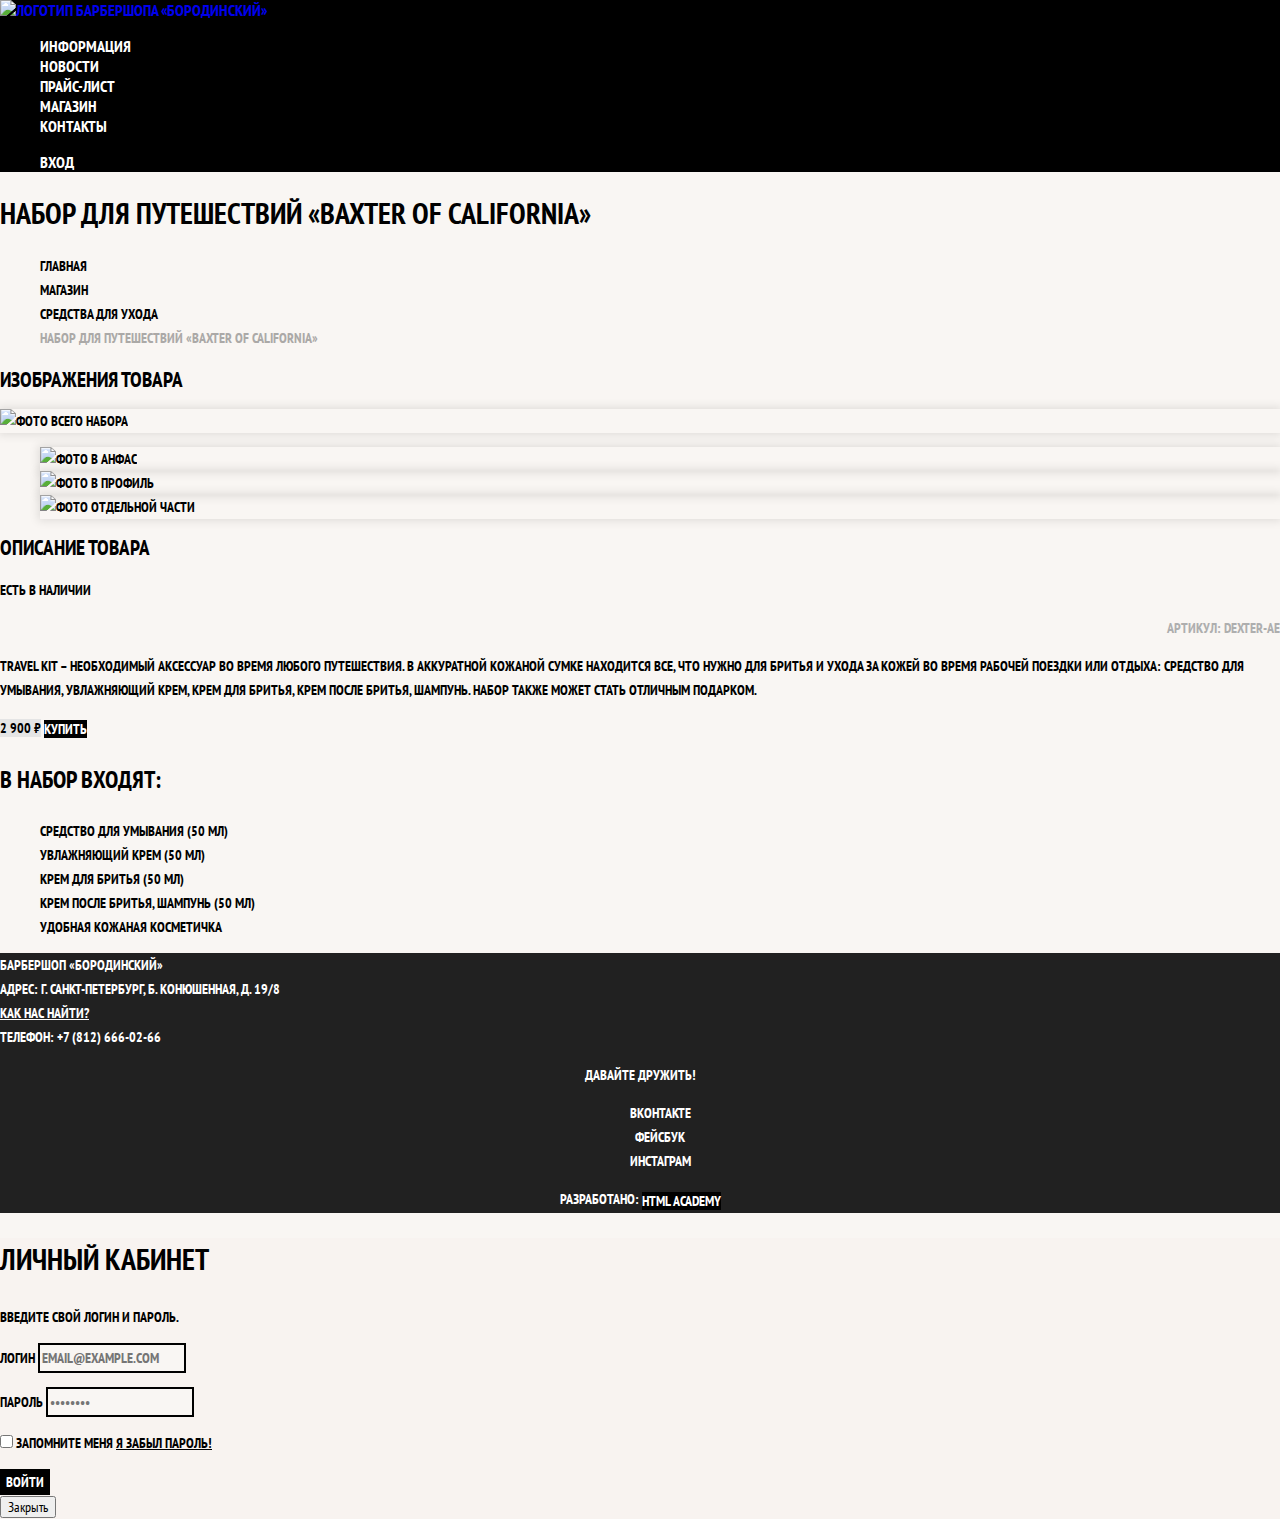
==== catalog-item.html @ eda4fea0 "Начало стилизации" ====
<!DOCTYPE html>
<html lang="ru">
<head>
  <meta charset="UTF-8">
  <title>Барбершоп «Бородинский»</title>
  <link href="https://fonts.googleapis.com/css?family=PT+Sans+Narrow:400,700&amp;subset=latin,cyrillic" rel="stylesheet">
  <link href="normalize.css" rel="stylesheet">
  <link href="styles.css" rel="stylesheet">
</head>

<body class="inner-page">

<header class="main-header">
  <nav class="main-navigation">
    <a class="main-header-logo" href="index.html">
      <img src="img/logo.svg" width="111" height="24" alt="Логотип барбершопа «Бородинский»">
    </a>
    <ul class="site-navigation">
      <li><a href="info.html">Информация</a></li>
      <li><a href="news.html">Новости</a></li>
      <li><a href="price.html">Прайс-лист</a></li>
      <li class="site-navigation-current"><a href="catalog.html">Магазин</a></li>
      <li><a href="contacts.html">Контакты</a></li>
    </ul>
    <ul class="user-navigation">
      <li><a class="login-link" href="login.html">Вход</a></li>
    </ul>
  </nav>
</header>

<main class="container">

  <h1 class="page-title">Набор для путешествий «Baxter of California»</h1>

  <ul class="breadcrumbs">
    <li><a href="index.html">Главная</a></li>
    <li><a href="#">Магазин</a></li>
    <li><a href="#">Средства для ухода</a></li>
    <li class="breadcrumbs-current">Набор для путешествий «Baxter of California»</li>
  </ul>

  <section class="product-photos">
    <h2 class="visually-hidden">Изображения товара</h2>
    <p class="product-photo-full">
      <img src="img/product-big.jpg" width="460" height="498" alt="Фото всего набора">
    </p>
    <ul class="product-photo-preview">
      <li>
        <img src="img/product-small-1.jpg" width="140" height="149" alt="Фото в анфас">
      </li>
      <li>
        <img src="img/product-small-2.jpg" width="140" height="149" alt="Фото в профиль">
      </li>
      <li>
        <img src="img/product-small-3.jpg" width="140" height="149" alt="Фото отдельной части">
      </li>
    </ul>
  </section>

  <section class="product-info">
    <h2 class="visually-hidden">Описание товара</h2>
    <div class="product-description">
      <p class="product-availability">Есть в наличии</p>
      <p class="product-article">Артикул: dexter-ae</p>
    </div>
    <p class="product-text">Travel Kit – необходимый аксессуар во время любого путешествия. В аккуратной кожаной сумке находится все, что нужно для бритья и ухода за кожей во время рабочей поездки или отдыха: средство для умывания, увлажняющий крем, крем для бритья, крем после бритья, шампунь. Набор также может стать отличным подарком.</p>
    <p class="product-price">
      <b>2 900 ₽</b>
      <a class="button" href="#">Купить</a>
    </p>
    <h3>В набор входят:</h3>
    <ul>
      <li>Средство для умывания (50 мл)</li>
      <li>Увлажняющий крем (50 мл)</li>
      <li>Крем для бритья (50 мл)</li>
      <li>Крем после бритья, шампунь (50 мл)</li>
      <li>Удобная кожаная косметичка</li>
    </ul>
  </section>

</main>

<footer class="main-footer">
  <p class="footer-contacts">
    Барбершоп «Бородинский»<br>
    Адрес: г. Санкт-Петербург, Б. Конюшенная, д. 19/8<br>
    <a href="map.html">Как нас найти?</a><br>
    Телефон: +7 (812) 666-02-66
  </p>
  <div class="footer-social">
    <b>Давайте дружить!</b>
    <ul>
      <li><a class="social-button" href="#">Вконтакте</a></li>
      <li><a class="social-button" href="#">Фейсбук</a></li>
      <li><a class="social-button" href="#">Инстаграм</a></li>
    </ul>
  </div>
  <p class="footer-copyright">
    <b>Разработано:</b> <a class="button" href="https://htmlacademy.ru">HTML Academy</a>
  </p>
</footer>

<section class="modal modal-login">
  <h2>Личный кабинет</h2>
  <p>Введите свой логин и пароль.</p>
  <form class="login-form" action="https://echo.htmlacademy.ru" method="post">
    <p>
      <label class="visually-hidden" for="user-login">Логин</label>
      <input class="login-icon-user" id="user-login" type="text" name="login" placeholder="email@example.com">
    </p>
    <p>
      <label class="visually-hidden" for="user-password">Пароль</label>
      <input class="login-icon-password" id="user-password" type="password" name="password" placeholder="••••••••">
    </p>
    <p class="login-password-info">
      <label class="login-checkbox">
        <input type="checkbox" name="remember" class="visually-hidden">
        <span class="checkbox-indicator"></span>
        Запомните меня
      </label>
      <a class="restore" href="#">Я забыл пароль!</a>
    </p>
    <button class="button" type="submit">Войти</button>
  </form>
  <button class="modal-close" type="button">Закрыть</button>
</section>

</body>
</html>
---- styles.css ----
body {
  margin: 0;
  padding: 0;

  font-family: "PT Sans Narrow", Arial, sans-serif;
  font-size: 14px;
  line-height: 24px;
  font-weight: 700;
  color: #ffffff;
  text-transform: uppercase;

  background-color: #000000;
  background-image: url("img/bg.jpg");
  background-position: top center;
  background-repeat: no-repeat;
}

.inner-page {
  color: #000000;

  background-color: #f9f6f3;
  background-image: url("img/pattern-light.jpg");
  background-position: 0 0;
  background-repeat: repeat;
}

a {
  text-decoration: none;
}

.button {
  font: inherit;

  text-align: center;
  color: #ffffff;
  vertical-align: middle;
  text-transform: uppercase;

  background-color: #000000;
  border: none;
}

.button:hover,
.button:focus,
.button:active {
  background-color: #663d15;
}

.main-navigation {
  font-size: 16px;
  line-height: 20px;
  color: #ffffff;

  background-color: #000000;
}

.site-navigation,
.user-navigation {
  list-style: none;
}

.site-navigation a,
.user-navigation a {
  color: #ffffff;
}

.site-navigation a:hover,
.site-navigation a:focus,
.user-navigation a:hover,
.user-navigation a:focus {
  background-color: #242424;
}

.features-list {
  list-style: none;
}

.feature-item {
  text-align: center;
}

.feature-item h3 {
  font-size: 30px;
  line-height: 42px;
}

.index-columns {
  color: #000000;

  background-color: #f8f5f2;
  background-image: url("img/pattern-light.jpg");
  background-position: 0 0;
  background-repeat: repeat;
}

.index-columns h2 {
  font-size: 30px;
  line-height: 42px;
}

.news-list {
  list-style: none;
}

.news-item time {
  text-transform: none;
}

.gallery-content {
  background-color: #cccccc;
  border: 7px solid #ffffff;
}

.appointment-item input {
  font: inherit;

  background-color: transparent;
  border: 2px solid #000000;
}

.appointment-item input:focus {
  border-color: #663d15;
}

.page-title {
  font-size: 30px;
  line-height: 42px;
}

.breadcrumbs {
  list-style: none;
}

.breadcrumbs a {
  color: #000000;
}

.breadcrumbs a:hover,
.breadcrumbs a:focus {
  text-decoration: underline;
}

.breadcrumbs-current {
  color: #aba9a7;
}

.filter fieldset {
  border: none;
}

.filter legend {
  font-size: 24px;
  line-height: 30px;
}

.filter ul {
  list-style: none;
  line-height: 18px;
}

.filter-input:hover + label,
.filter-input:focus + label {
  color: #663d15;
}

.filter-input:disabled + label {
  color: #000000;

  opacity: 0.5;
}

.catalog-list {
  list-style: none;
}

.catalog-item {
  background-color: #f8f8f8;
  box-shadow: 0 0 10px rgba(0, 0, 0, 0.1);
}

.catalog-item:hover {
  box-shadow: 0 0 10px rgba(0, 0, 0, 0.2);
}

.catalog-item a {
  color: #000000;
}

.catalog-item h3 {
  font-size: 14px;
  line-height: 18px;
}

.catalog-category {
  text-transform: none;
}

.catalog-item-price b {
  font-size: 14px;
  line-height: 20px;
  text-align: center;

  background-color: #e5e5e5;
}

.catalog-item-price .button {
  line-height: 20px;
  color: #ffffff;
}

.pagination-list {
  list-style: none;
}

.pagination-item a {
  color: #ffffff;

  background-color: #000000;
}

.pagination-item a:hover,
.pagination-item a:focus,
.pagination-item a:active {
  background-color: #663d15;
}

.pagination-item-current a {
  color: #000000;

  background-color: #ffffff;
}

.pagination-item-current a:hover,
.pagination-item-current a:focus,
.pagination-item-current a:active {
  color: #000000;

  background-color: #ffffff;
}

.product-photo-preview {
  list-style: none;
}

.product-photo-preview li {
  box-shadow: 0 0 10px 2px rgba(0, 0, 0, 0.1);
}

.product-photo-full {
  box-shadow: 0 0 10px 2px rgba(0, 0, 0, 0.1);
}

.product-article {
  text-align: right;
  color: #aeaeae;
}

.product-price b {
  line-height: 20px;
  text-align: center;

  background-color: #e5e5e5;
}

.product-info h3 {
  font-size: 24px;
  line-height: 30px;
}

.product-info ul {
  list-style: none;
}

.main-footer {
  color: #ffffff;

  background-color: #212121;
  background-image: url("img/pattern-dark.jpg");
  background-position: 0 0;
  background-repeat: repeat;
}

.footer-contacts a {
  color: #ffffff;
  text-decoration: underline;
}

.footer-contacts a:hover,
.footer-contacts a:focus {
  text-decoration: none;
}

.footer-social {
  text-align: center;
}

.footer-social ul {
  list-style: none;
}

.social-button {
  color: #ffffff;
}

.footer-copyright {
  text-align: center;
}

.footer-copyright .button:hover,
.footer-copyright .button:focus {
  color: #000000;

  background-color: #ffffff;
}

.modal {
  color: #000000;

  background-color: #f8f3f0;
  background-image: url("img/pattern-light.jpg");
  background-position: 0 0;
  background-repeat: repeat;
}

.modal h2 {
  font-size: 30px;
  line-height: 42px;
}

.login-form input[type="text"],
.login-form input[type="password"] {
  font: inherit;
  color: #000000;
  text-transform: uppercase;

  background-color: #f9f6f3;
  border: 2px solid #000000;
}

.login-form input:focus {
  border-color: #663d15;
}

.login-checkbox:hover,
.login-checkbox:focus {
  color: #663d15;
}

.restore {
  color: #000000;
  text-decoration: underline;
}

.restore:hover,
.restore:focus {
  text-decoration: none;
}
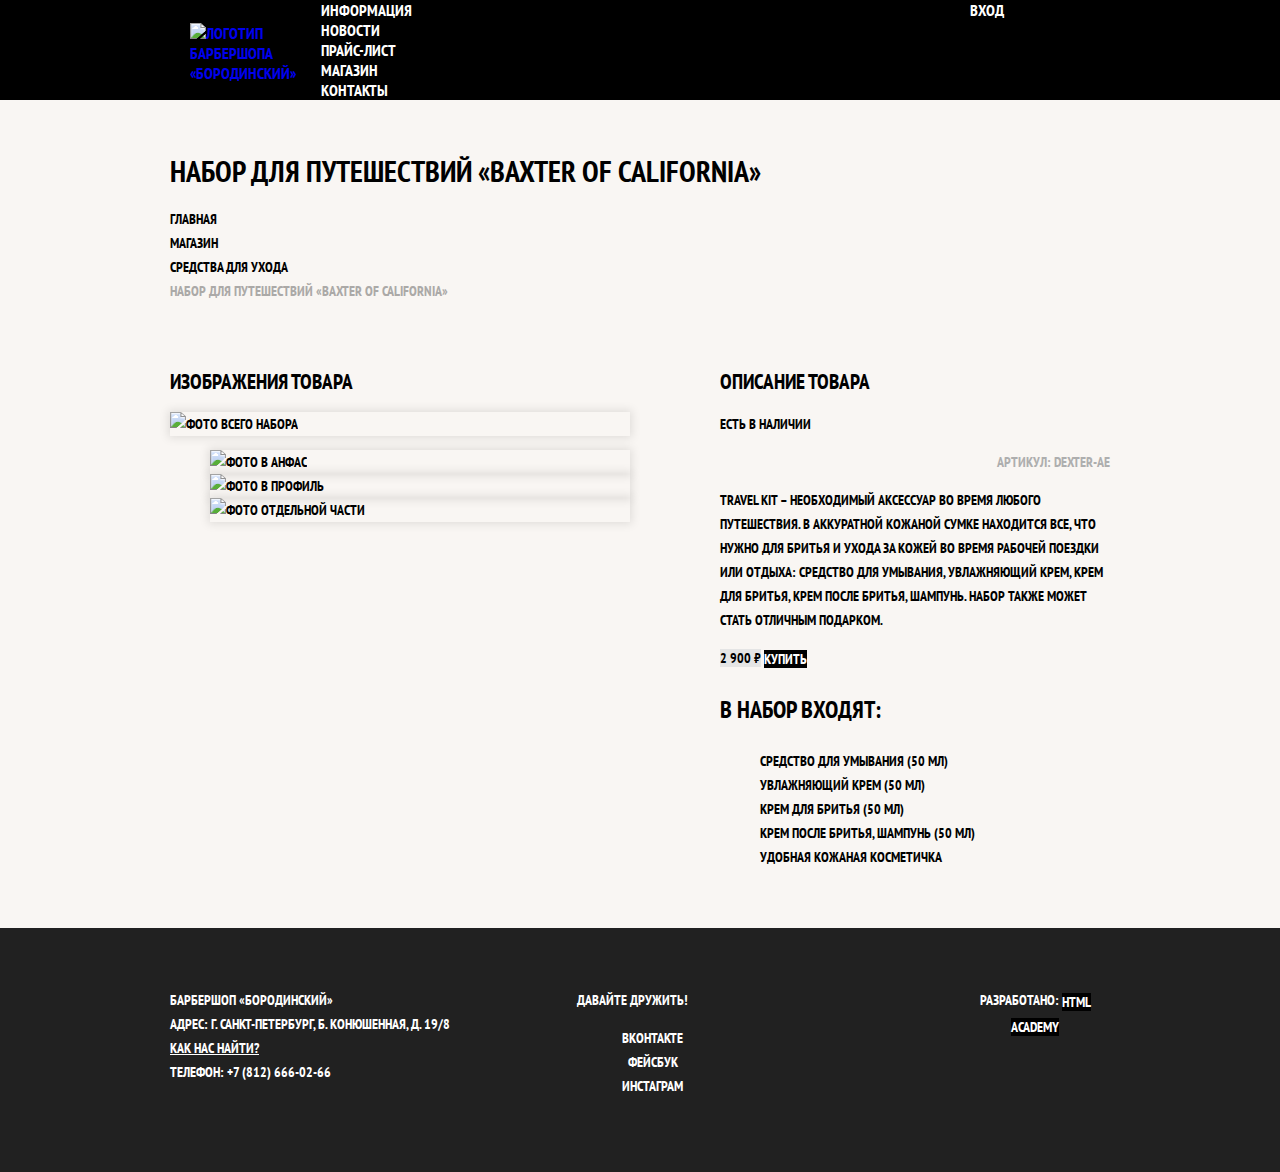
==== commit 13e958c6: "Сетки" ====
--- a/catalog-item.html
+++ b/catalog-item.html
@@ -11,7 +11,7 @@
 <body class="inner-page">
 
 <header class="main-header">
-  <nav class="main-navigation">
+  <nav class="main-navigation container">
     <a class="main-header-logo" href="index.html">
       <img src="img/logo.svg" width="111" height="24" alt="Логотип барбершопа «Бородинский»">
     </a>
@@ -39,49 +39,53 @@
     <li class="breadcrumbs-current">Набор для путешествий «Baxter of California»</li>
   </ul>
 
-  <section class="product-photos">
-    <h2 class="visually-hidden">Изображения товара</h2>
-    <p class="product-photo-full">
-      <img src="img/product-big.jpg" width="460" height="498" alt="Фото всего набора">
-    </p>
-    <ul class="product-photo-preview">
-      <li>
-        <img src="img/product-small-1.jpg" width="140" height="149" alt="Фото в анфас">
-      </li>
-      <li>
-        <img src="img/product-small-2.jpg" width="140" height="149" alt="Фото в профиль">
-      </li>
-      <li>
-        <img src="img/product-small-3.jpg" width="140" height="149" alt="Фото отдельной части">
-      </li>
-    </ul>
-  </section>
+  <div class="catalog-columns">
 
-  <section class="product-info">
-    <h2 class="visually-hidden">Описание товара</h2>
-    <div class="product-description">
-      <p class="product-availability">Есть в наличии</p>
-      <p class="product-article">Артикул: dexter-ae</p>
-    </div>
-    <p class="product-text">Travel Kit – необходимый аксессуар во время любого путешествия. В аккуратной кожаной сумке находится все, что нужно для бритья и ухода за кожей во время рабочей поездки или отдыха: средство для умывания, увлажняющий крем, крем для бритья, крем после бритья, шампунь. Набор также может стать отличным подарком.</p>
-    <p class="product-price">
-      <b>2 900 ₽</b>
-      <a class="button" href="#">Купить</a>
-    </p>
-    <h3>В набор входят:</h3>
-    <ul>
-      <li>Средство для умывания (50 мл)</li>
-      <li>Увлажняющий крем (50 мл)</li>
-      <li>Крем для бритья (50 мл)</li>
-      <li>Крем после бритья, шампунь (50 мл)</li>
-      <li>Удобная кожаная косметичка</li>
-    </ul>
-  </section>
+    <section class="product-photos">
+      <h2 class="visually-hidden">Изображения товара</h2>
+      <p class="product-photo-full">
+        <img src="img/product-big.jpg" width="460" height="498" alt="Фото всего набора">
+      </p>
+      <ul class="product-photo-preview">
+        <li>
+          <img src="img/product-small-1.jpg" width="140" height="149" alt="Фото в анфас">
+        </li>
+        <li>
+          <img src="img/product-small-2.jpg" width="140" height="149" alt="Фото в профиль">
+        </li>
+        <li>
+          <img src="img/product-small-3.jpg" width="140" height="149" alt="Фото отдельной части">
+        </li>
+      </ul>
+    </section>
+
+    <section class="product-info">
+      <h2 class="visually-hidden">Описание товара</h2>
+      <div class="product-description">
+        <p class="product-availability">Есть в наличии</p>
+        <p class="product-article">Артикул: dexter-ae</p>
+      </div>
+      <p class="product-text">Travel Kit – необходимый аксессуар во время любого путешествия. В аккуратной кожаной сумке находится все, что нужно для бритья и ухода за кожей во время рабочей поездки или отдыха: средство для умывания, увлажняющий крем, крем для бритья, крем после бритья, шампунь. Набор также может стать отличным подарком.</p>
+      <p class="product-price">
+        <b>2 900 ₽</b>
+        <a class="button" href="#">Купить</a>
+      </p>
+      <h3>В набор входят:</h3>
+      <ul>
+        <li>Средство для умывания (50 мл)</li>
+        <li>Увлажняющий крем (50 мл)</li>
+        <li>Крем для бритья (50 мл)</li>
+        <li>Крем после бритья, шампунь (50 мл)</li>
+        <li>Удобная кожаная косметичка</li>
+      </ul>
+    </section>
+  </div>
 
 </main>
 
 <footer class="main-footer">
-  <p class="footer-contacts">
+  <div class="container">
+    <p class="footer-contacts">
     Барбершоп «Бородинский»<br>
     Адрес: г. Санкт-Петербург, Б. Конюшенная, д. 19/8<br>
     <a href="map.html">Как нас найти?</a><br>
@@ -98,32 +102,8 @@
   <p class="footer-copyright">
     <b>Разработано:</b> <a class="button" href="https://htmlacademy.ru">HTML Academy</a>
   </p>
+  </div>
 </footer>
-
-<section class="modal modal-login">
-  <h2>Личный кабинет</h2>
-  <p>Введите свой логин и пароль.</p>
-  <form class="login-form" action="https://echo.htmlacademy.ru" method="post">
-    <p>
-      <label class="visually-hidden" for="user-login">Логин</label>
-      <input class="login-icon-user" id="user-login" type="text" name="login" placeholder="email@example.com">
-    </p>
-    <p>
-      <label class="visually-hidden" for="user-password">Пароль</label>
-      <input class="login-icon-password" id="user-password" type="password" name="password" placeholder="••••••••">
-    </p>
-    <p class="login-password-info">
-      <label class="login-checkbox">
-        <input type="checkbox" name="remember" class="visually-hidden">
-        <span class="checkbox-indicator"></span>
-        Запомните меня
-      </label>
-      <a class="restore" href="#">Я забыл пароль!</a>
-    </p>
-    <button class="button" type="submit">Войти</button>
-  </form>
-  <button class="modal-close" type="button">Закрыть</button>
-</section>
 
 </body>
 </html>
--- a/styles.css
+++ b/styles.css
@@ -24,6 +24,16 @@
   background-repeat: repeat;
 }
 
+.main-header {
+  margin-bottom: 75px;
+}
+
+.inner-page .main-header {
+  margin-bottom: 50px;
+
+  background-color: #000000;
+}
+
 a {
   text-decoration: none;
 }
@@ -47,16 +57,67 @@
 }
 
 .main-navigation {
+  display: flex;
+  flex-direction: column;
+  align-items: center;
+
   font-size: 16px;
   line-height: 20px;
   color: #ffffff;
 
+  background-color: transparent;
+}
+
+.inner-page .main-navigation {
+  display: flex;
+  align-items: flex-start;
+  flex-direction: row;
+}
+
+.main-header-logo {
+  order: 2;
+  width: 368px;
+  height: 153px;
+}
+
+.inner-page .main-header-logo {
+  order: 0;
+
+  width: 111px;
+  height: 24px;
+  padding: 23px 20px;
+}
+
+.main-navigation-wrapper {
+  width: 100%;
+  margin-bottom: 60px;
+
   background-color: #000000;
 }
+
+.main-navigation-wrapper .container {
+  display: flex;
+  justify-content: space-between;
+}
+
 
 .site-navigation,
 .user-navigation {
   list-style: none;
+  margin: 0;
+  padding: 0;
+}
+
+.site-navigation {
+  width: 620px;
+}
+
+.user-navigation {
+  width: 140px;
+}
+
+.inner-page .user-navigation {
+  margin-left: auto;
 }
 
 .site-navigation a,
@@ -71,11 +132,27 @@
   background-color: #242424;
 }
 
+.container {
+  width: 940px;
+  margin: 0 auto;
+  padding: 0 10px;
+}
+
+.features {
+  margin-bottom: 80px;
+}
+
 .features-list {
+  display: flex;
+  justify-content: space-between;
+  margin: 0;
+  padding: 0;
+
   list-style: none;
 }
 
 .feature-item {
+  width: 300px;
   text-align: center;
 }
 
@@ -85,6 +162,11 @@
 }
 
 .index-columns {
+  display: flex;
+  justify-content: space-between;
+  padding: 50px 80px;
+  margin-bottom: 35px;
+
   color: #000000;
 
   background-color: #f8f5f2;
@@ -98,12 +180,20 @@
   line-height: 42px;
 }
 
+.news {
+  width: 380px;
+}
+
 .news-list {
   list-style: none;
 }
 
 .news-item time {
   text-transform: none;
+}
+
+.gallery {
+  width: 300px;
 }
 
 .gallery-content {
@@ -111,6 +201,14 @@
   border: 7px solid #ffffff;
 }
 
+.contacts {
+  width: 380px;
+}
+
+.appointment {
+  width: 300px;
+}
+
 .appointment-item input {
   font: inherit;
 
@@ -123,11 +221,19 @@
 }
 
 .page-title {
+  margin: 0;
+  margin-bottom: 15px;
+  padding: 0;
+
   font-size: 30px;
   line-height: 42px;
 }
 
 .breadcrumbs {
+  padding: 0;
+  margin: 0;
+  margin-bottom: 50px;
+
   list-style: none;
 }
 
@@ -144,6 +250,15 @@
   color: #aba9a7;
 }
 
+.catalog-columns {
+  display: flex;
+  justify-content: space-between;
+}
+
+.filters {
+  width: 180px;
+}
+
 .filter fieldset {
   border: none;
 }
@@ -169,13 +284,31 @@
   opacity: 0.5;
 }
 
+.catalog {
+  width: 700px;
+}
+
 .catalog-list {
+  display: flex;
+  flex-wrap: wrap;
+  padding: 0;
+  margin: 0;
+  margin-bottom: 25px;
+
   list-style: none;
 }
 
 .catalog-item {
+  width: 220px;
+  margin-bottom: 20px;
+  margin-right: 20px;
+
   background-color: #f8f8f8;
   box-shadow: 0 0 10px rgba(0, 0, 0, 0.1);
+}
+
+.catalog-item:nth-child(3n) {
+  margin-right: 0;
 }
 
 .catalog-item:hover {
@@ -209,6 +342,9 @@
 }
 
 .pagination-list {
+  padding: 0;
+  margin: 0;
+
   list-style: none;
 }
 
@@ -242,6 +378,10 @@
   list-style: none;
 }
 
+.product-photos {
+  width: 460px;
+}
+
 .product-photo-preview li {
   box-shadow: 0 0 10px 2px rgba(0, 0, 0, 0.1);
 }
@@ -262,6 +402,10 @@
   background-color: #e5e5e5;
 }
 
+.product-info {
+  width: 390px;
+}
+
 .product-info h3 {
   font-size: 24px;
   line-height: 30px;
@@ -272,6 +416,9 @@
 }
 
 .main-footer {
+  margin-top: 65px;
+  padding: 60px 0;
+
   color: #ffffff;
 
   background-color: #212121;
@@ -280,6 +427,20 @@
   background-repeat: repeat;
 }
 
+.inner-page .main-footer {
+  margin-top: 45px;
+}
+
+.main-footer .container {
+  display: flex;
+}
+
+.footer-contacts {
+  width: 320px;
+  margin: 0;
+  margin-right: 70px;
+}
+
 .footer-contacts a {
   color: #ffffff;
   text-decoration: underline;
@@ -291,6 +452,8 @@
 }
 
 .footer-social {
+  width: 145px;
+
   text-align: center;
 }
 
@@ -303,6 +466,9 @@
 }
 
 .footer-copyright {
+  width: 150px;
+  margin: 0;
+  margin-left: auto;
   text-align: center;
 }
 
@@ -312,46 +478,3 @@
 
   background-color: #ffffff;
 }
-
-.modal {
-  color: #000000;
-
-  background-color: #f8f3f0;
-  background-image: url("img/pattern-light.jpg");
-  background-position: 0 0;
-  background-repeat: repeat;
-}
-
-.modal h2 {
-  font-size: 30px;
-  line-height: 42px;
-}
-
-.login-form input[type="text"],
-.login-form input[type="password"] {
-  font: inherit;
-  color: #000000;
-  text-transform: uppercase;
-
-  background-color: #f9f6f3;
-  border: 2px solid #000000;
-}
-
-.login-form input:focus {
-  border-color: #663d15;
-}
-
-.login-checkbox:hover,
-.login-checkbox:focus {
-  color: #663d15;
-}
-
-.restore {
-  color: #000000;
-  text-decoration: underline;
-}
-
-.restore:hover,
-.restore:focus {
-  text-decoration: none;
-}
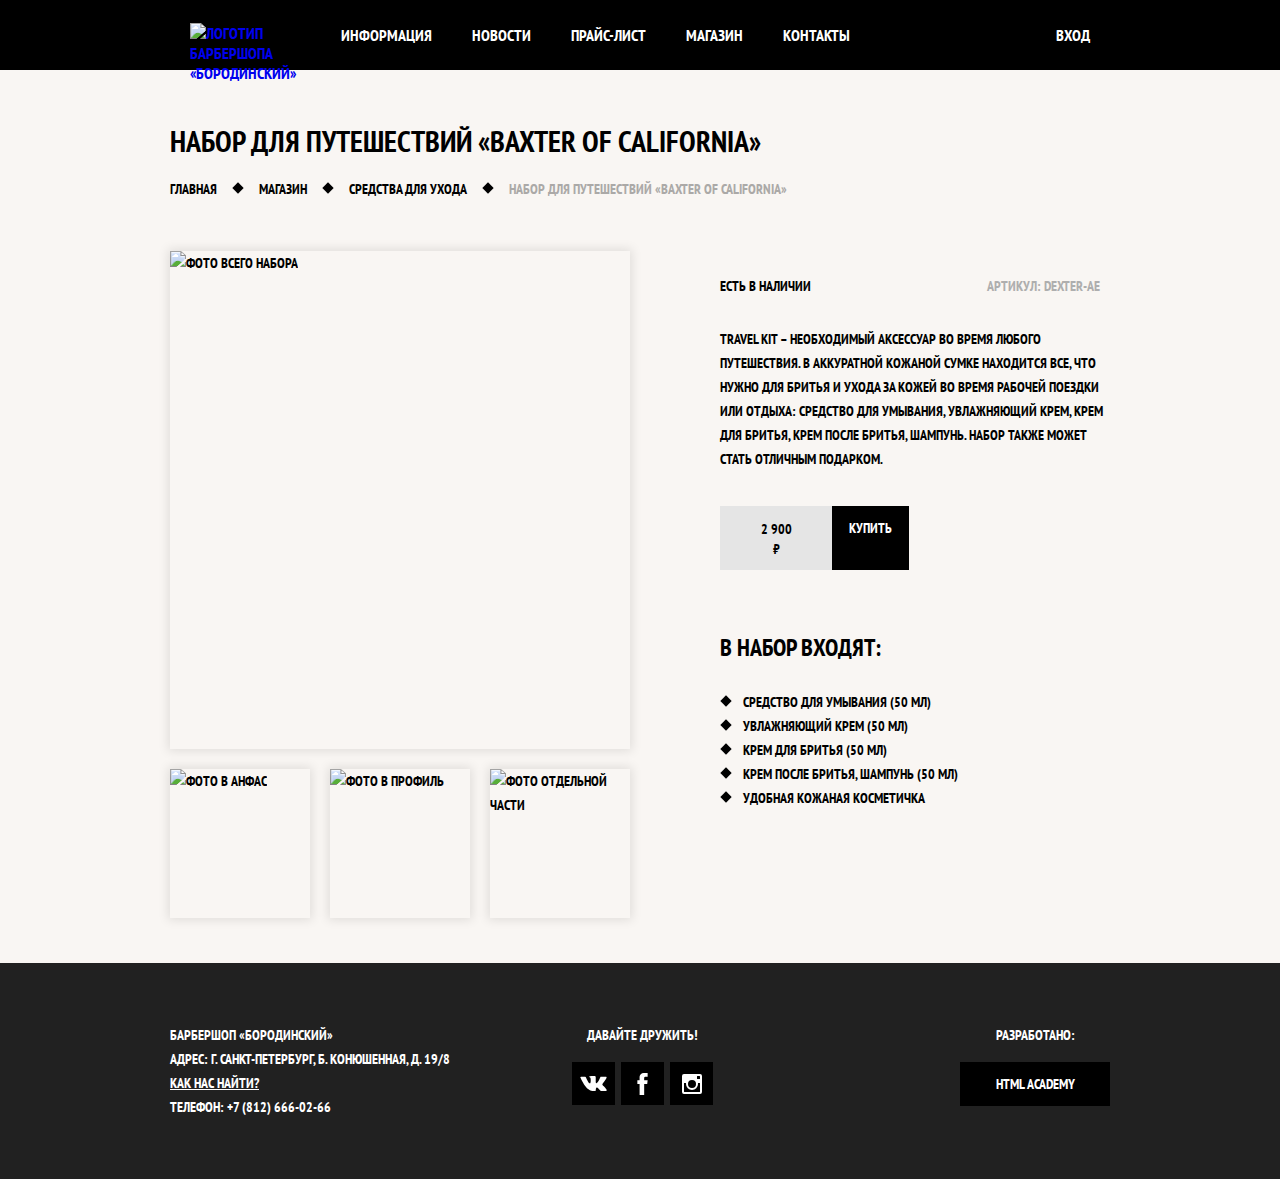
==== commit f5271b40: "Сделаны декоративные элементы" ====
--- a/catalog-item.html
+++ b/catalog-item.html
@@ -10,100 +10,112 @@
 
 <body class="inner-page">
 
-<header class="main-header">
-  <nav class="main-navigation container">
-    <a class="main-header-logo" href="index.html">
-      <img src="img/logo.svg" width="111" height="24" alt="Логотип барбершопа «Бородинский»">
-    </a>
-    <ul class="site-navigation">
-      <li><a href="info.html">Информация</a></li>
-      <li><a href="news.html">Новости</a></li>
-      <li><a href="price.html">Прайс-лист</a></li>
-      <li class="site-navigation-current"><a href="catalog.html">Магазин</a></li>
-      <li><a href="contacts.html">Контакты</a></li>
+  <header class="main-header">
+    <nav class="main-navigation container">
+      <a class="main-header-logo" href="index.html">
+        <img src="img/logo.svg" width="111" height="24" alt="Логотип барбершопа «Бородинский»">
+      </a>
+      <ul class="site-navigation">
+        <li><a href="info.html">Информация</a></li>
+        <li><a href="news.html">Новости</a></li>
+        <li><a href="price.html">Прайс-лист</a></li>
+        <li class="site-navigation-current"><a href="catalog.html">Магазин</a></li>
+        <li><a href="contacts.html">Контакты</a></li>
+      </ul>
+      <ul class="user-navigation">
+        <li><a class="login-link" href="login.html">Вход</a></li>
+      </ul>
+    </nav>
+  </header>
+
+  <main class="container">
+
+    <h1 class="page-title">Набор для путешествий «Baxter of California»</h1>
+
+    <ul class="breadcrumbs">
+      <li><a href="index.html">Главная</a></li>
+      <li><a href="#">Магазин</a></li>
+      <li><a href="#">Средства для ухода</a></li>
+      <li class="breadcrumbs-current">Набор для путешествий «Baxter of California»</li>
     </ul>
-    <ul class="user-navigation">
-      <li><a class="login-link" href="login.html">Вход</a></li>
-    </ul>
-  </nav>
-</header>
 
-<main class="container">
+    <div class="catalog-columns">
 
-  <h1 class="page-title">Набор для путешествий «Baxter of California»</h1>
+      <section class="product-photos">
+        <h2 class="visually-hidden">Изображения товара</h2>
+        <p class="product-photo-full">
+          <img src="img/product-big.jpg" width="460" height="498" alt="Фото всего набора">
+        </p>
+        <ul class="product-photo-preview">
+          <li>
+            <img src="img/product-small-1.jpg" width="140" height="149" alt="Фото в анфас">
+          </li>
+          <li>
+            <img src="img/product-small-2.jpg" width="140" height="149" alt="Фото в профиль">
+          </li>
+          <li>
+            <img src="img/product-small-3.jpg" width="140" height="149" alt="Фото отдельной части">
+          </li>
+        </ul>
+      </section>
 
-  <ul class="breadcrumbs">
-    <li><a href="index.html">Главная</a></li>
-    <li><a href="#">Магазин</a></li>
-    <li><a href="#">Средства для ухода</a></li>
-    <li class="breadcrumbs-current">Набор для путешествий «Baxter of California»</li>
-  </ul>
+      <section class="product-info">
+        <h2 class="visually-hidden">Описание товара</h2>
+        <div class="product-description">
+          <p class="product-availability">Есть в наличии</p>
+          <p class="product-article">Артикул: dexter-ae</p>
+        </div>
+        <p class="product-text">Travel Kit – необходимый аксессуар во время любого путешествия. В аккуратной кожаной сумке находится все, что нужно для бритья и ухода за кожей во время рабочей поездки или отдыха: средство для умывания, увлажняющий крем, крем для бритья, крем после бритья, шампунь. Набор также может стать отличным подарком.</p>
+        <p class="product-price">
+          <b>2 900 ₽</b>
+          <a class="button" href="#">Купить</a>
+        </p>
+        <h3>В набор входят:</h3>
+        <ul>
+          <li>Средство для умывания (50 мл)</li>
+          <li>Увлажняющий крем (50 мл)</li>
+          <li>Крем для бритья (50 мл)</li>
+          <li>Крем после бритья, шампунь (50 мл)</li>
+          <li>Удобная кожаная косметичка</li>
+        </ul>
+      </section>
+    </div>
 
-  <div class="catalog-columns">
+  </main>
 
-    <section class="product-photos">
-      <h2 class="visually-hidden">Изображения товара</h2>
-      <p class="product-photo-full">
-        <img src="img/product-big.jpg" width="460" height="498" alt="Фото всего набора">
-      </p>
-      <ul class="product-photo-preview">
-        <li>
-          <img src="img/product-small-1.jpg" width="140" height="149" alt="Фото в анфас">
-        </li>
-        <li>
-          <img src="img/product-small-2.jpg" width="140" height="149" alt="Фото в профиль">
-        </li>
-        <li>
-          <img src="img/product-small-3.jpg" width="140" height="149" alt="Фото отдельной части">
-        </li>
+  <footer class="main-footer">
+    <div class="container">
+      <p class="footer-contacts">
+      Барбершоп «Бородинский»<br>
+      Адрес: г. Санкт-Петербург, Б. Конюшенная, д. 19/8<br>
+      <a href="map.html">Как нас найти?</a><br>
+      Телефон: +7 (812) 666-02-66
+    </p>
+    <div class="footer-social">
+      <b>Давайте дружить!</b>
+      <ul>
+        <li><a class="social-button" href="#"><span class="visually-hidden">Вконтакте</span>
+          <svg xmlns="http://www.w3.org/2000/svg" width="27" height="15" viewBox="0 0 26.14 14.91">
+            <path d="M26 13.47l-.09-.17a13.55 13.55 0 0 0-2.6-3q-.87-.83-1.1-1.12A1 1 0 0 1 22 8a10.27 10.27 0 0 1 1.22-1.78l.88-1.16q2.35-3.13 2-4L26 .94a.8.8 0 0 0-.4-.22 2.14 2.14 0 0 0-.87 0h-3.92a.51.51 0 0 0-.27 0h-.3a.6.6 0 0 0-.15.14.93.93 0 0 0-.14.24 22.22 22.22 0 0 1-1.46 3.06q-.5.84-.93 1.46a7 7 0 0 1-.71.91 4.94 4.94 0 0 1-.52.47q-.23.18-.35.15l-.23-.05a.9.9 0 0 1-.31-.33 1.49 1.49 0 0 1-.16-.53v-.55-.65-.57-1.12-1-.75a3.14 3.14 0 0 0 0-.62 2.12 2.12 0 0 0-.14-.44.73.73 0 0 0-.28-.33 1.57 1.57 0 0 0-.46-.18A9 9 0 0 0 12.57 0a8.93 8.93 0 0 0-3.25.33 1.83 1.83 0 0 0-.52.41q-.25.3-.07.33a1.67 1.67 0 0 1 1.16.59l.08.16a2.6 2.6 0 0 1 .19.63 6.32 6.32 0 0 1 .12 1 10.59 10.59 0 0 1 0 1.7q-.07.71-.13 1.1a2.21 2.21 0 0 1-.18.64 2.69 2.69 0 0 1-.16.3l-.07.07a1 1 0 0 1-.37.07.86.86 0 0 1-.46-.19 3.27 3.27 0 0 1-.56-.52 7 7 0 0 1-.66-.93q-.37-.6-.76-1.42l-.22-.39q-.2-.38-.56-1.11t-.62-1.43A.9.9 0 0 0 5.2.9h-.07a.93.93 0 0 0-.22-.16A1.44 1.44 0 0 0 4.6.65L.87.68A1 1 0 0 0 .1.94L0 1a.44.44 0 0 0 0 .22 1.08 1.08 0 0 0 .08.37Q.9 3.53 1.86 5.31t1.66 2.87Q4.23 9.27 5 10.24t1 1.24l.37.41.34.33a8.06 8.06 0 0 0 1 .78 16.34 16.34 0 0 0 1.4.9 7.6 7.6 0 0 0 1.79.72 6.19 6.19 0 0 0 2 .22h1.57a1.08 1.08 0 0 0 .72-.3l.05-.07a.9.9 0 0 0 .1-.25 1.38 1.38 0 0 0 0-.37 4.48 4.48 0 0 1 .09-1.05 2.77 2.77 0 0 1 .23-.71 1.74 1.74 0 0 1 .29-.4 1.19 1.19 0 0 1 .23-.2h.11a.86.86 0 0 1 .77.21 4.52 4.52 0 0 1 .83.79q.39.47.93 1.05a6.41 6.41 0 0 0 1 .87l.27.16a3.31 3.31 0 0 0 .71.3 1.53 1.53 0 0 0 .76.07l3.48-.05a1.58 1.58 0 0 0 .8-.17.68.68 0 0 0 .34-.37 1.06 1.06 0 0 0 0-.46 1.71 1.71 0 0 0-.1-.36z" fill="#fff">
+            </path>
+          </svg>
+        </a></li>
+        <li><a class="social-button" href="#"><span class="visually-hidden">Фейсбук</span>
+          <svg xmlns="http://www.w3.org/2000/svg" width="19" height="22" viewBox="0 0 10.15 21.74"><path d="M3.34 1.12A4.77 4.77 0 0 1 6.53 0h3.61v3.81H7.81a1.07 1.07 0 0 0-1.09.83v2.55h3.42c-.08 1.23-.24 2.45-.41 3.67h-3v10.87H2.21V10.86H0V7.21h2.19V3.66a3.83 3.83 0 0 1 1.15-2.54z" fill="#fff"/>
+          </a></li>
+        <li><a class="social-button" href="#"><span class="visually-hidden">Инстаграм</span>
+          <svg xmlns="http://www.w3.org/2000/svg" width="20" height="20" viewBox="0 0 20 20">
+            <path d="M18 0H2a2 2 0 0 0-2 2v16a2 2 0 0 0 2 2h16a2 2 0 0 0 2-2V2a2 2 0 0 0-2-2zm-8 6a4 4 0 1 1-4 4 4 4 0 0 1 4-4zM2.5 18a.47.47 0 0 1-.5-.5V9h2.1a3.4 3.4 0 0 0-.1 1 6 6 0 1 0 12 0 3.4 3.4 0 0 0-.1-1H18v8.5a.47.47 0 0 1-.5.5zM18 4.5a.47.47 0 0 1-.5.5h-2a.47.47 0 0 1-.5-.5v-2a.47.47 0 0 1 .5-.5h2a.47.47 0 0 1 .5.5z" fill="#fff">
+            </path>
+          </svg>
+        </a></li>
       </ul>
-    </section>
+    </div>
+    <p class="footer-copyright">
+      <b>Разработано:</b> <a class="button" href="https://htmlacademy.ru">HTML Academy</a>
+    </p>
+    </div>
+  </footer>
 
-    <section class="product-info">
-      <h2 class="visually-hidden">Описание товара</h2>
-      <div class="product-description">
-        <p class="product-availability">Есть в наличии</p>
-        <p class="product-article">Артикул: dexter-ae</p>
-      </div>
-      <p class="product-text">Travel Kit – необходимый аксессуар во время любого путешествия. В аккуратной кожаной сумке находится все, что нужно для бритья и ухода за кожей во время рабочей поездки или отдыха: средство для умывания, увлажняющий крем, крем для бритья, крем после бритья, шампунь. Набор также может стать отличным подарком.</p>
-      <p class="product-price">
-        <b>2 900 ₽</b>
-        <a class="button" href="#">Купить</a>
-      </p>
-      <h3>В набор входят:</h3>
-      <ul>
-        <li>Средство для умывания (50 мл)</li>
-        <li>Увлажняющий крем (50 мл)</li>
-        <li>Крем для бритья (50 мл)</li>
-        <li>Крем после бритья, шампунь (50 мл)</li>
-        <li>Удобная кожаная косметичка</li>
-      </ul>
-    </section>
-  </div>
-
-</main>
-
-<footer class="main-footer">
-  <div class="container">
-    <p class="footer-contacts">
-    Барбершоп «Бородинский»<br>
-    Адрес: г. Санкт-Петербург, Б. Конюшенная, д. 19/8<br>
-    <a href="map.html">Как нас найти?</a><br>
-    Телефон: +7 (812) 666-02-66
-  </p>
-  <div class="footer-social">
-    <b>Давайте дружить!</b>
-    <ul>
-      <li><a class="social-button" href="#">Вконтакте</a></li>
-      <li><a class="social-button" href="#">Фейсбук</a></li>
-      <li><a class="social-button" href="#">Инстаграм</a></li>
-    </ul>
-  </div>
-  <p class="footer-copyright">
-    <b>Разработано:</b> <a class="button" href="https://htmlacademy.ru">HTML Academy</a>
-  </p>
-  </div>
-</footer>
-
-</body>
-</html>
+  </body>
+  </html>
--- a/styles.css
+++ b/styles.css
@@ -1,4 +1,5 @@
 body {
+  min-width: 960px;
   margin: 0;
   padding: 0;
 
@@ -15,6 +16,33 @@
   background-repeat: no-repeat;
 }
 
+a {
+  text-decoration: none;
+}
+
+img {
+  max-width: 100%;
+  height: auto;
+}
+
+.visually-hidden:not(:focus):not(:active),
+input[type="checkbox"].visually-hidden,
+input[type="radio"].visually-hidden {
+  position: absolute;
+
+  width: 1px;
+  height: 1px;
+  margin: -1px;
+  border: 0;
+  padding: 0;
+
+  white-space: nowrap;
+
+  clip-path: inset(100%);
+  clip: rect(0 0 0 0);
+  overflow: hidden;
+}
+
 .inner-page {
   color: #000000;
 
@@ -34,13 +62,12 @@
   background-color: #000000;
 }
 
-a {
-  text-decoration: none;
-}
-
 .button {
+  display: inline-block;
+  margin-right: 16px;
+  padding: 10px 30px;
+
   font: inherit;
-
   text-align: center;
   color: #ffffff;
   vertical-align: middle;
@@ -56,6 +83,13 @@
   background-color: #663d15;
 }
 
+.button.disabled,
+.button:disabled {
+  cursor: default;
+  opacity: 0.5;
+  background-color: #000000;
+}
+
 .main-navigation {
   display: flex;
   flex-direction: column;
@@ -109,11 +143,14 @@
 }
 
 .site-navigation {
+  display: flex;
+  flex-wrap: wrap;
   width: 620px;
 }
 
 .user-navigation {
-  width: 140px;
+  display: flex;
+  max-width: 140px;
 }
 
 .inner-page .user-navigation {
@@ -122,6 +159,9 @@
 
 .site-navigation a,
 .user-navigation a {
+  display: block;
+  padding: 25px 20px;
+
   color: #ffffff;
 }
 
@@ -132,6 +172,34 @@
   background-color: #242424;
 }
 
+.user-navigation .login-link {
+  position: relative;
+  padding-left: 50px;
+}
+
+.login-link::before {
+  content: "";
+
+  position: absolute;
+  top: 27px;
+  left: 24px;
+
+  width: 16px;
+  height: 18px;
+
+  background-image: url("img/login.svg");
+  background-repeat: no-repeat;
+  background-position: 0 0;
+
+  opacity: 0.3;
+}
+
+.login-link:hover::before,
+.login-link:focus::before,
+.login-link:active::before {
+  opacity: 1;
+}
+
 .container {
   width: 940px;
   margin: 0 auto;
@@ -153,12 +221,38 @@
 
 .feature-item {
   width: 300px;
+
   text-align: center;
 }
 
 .feature-item h3 {
+  position: relative;
+
+  margin: 0;
+  margin-bottom: 60px;
+
   font-size: 30px;
   line-height: 42px;
+}
+
+.feature-item h3::after {
+  content: "";
+
+  position: absolute;
+  bottom: -30px;
+  left: 50%;
+
+  width: 20px;
+  height: 20px;
+  margin-left: -10px;
+
+  background-color: #ffffff;
+
+  transform: rotate(45deg);
+}
+
+.feature-item p {
+  margin: 0 10px;
 }
 
 .index-columns {
@@ -170,12 +264,17 @@
   color: #000000;
 
   background-color: #f8f5f2;
-  background-image: url("img/pattern-light.jpg");
-  background-position: 0 0;
-  background-repeat: repeat;
+  background-image:
+    url("img/line.png"),
+    url("img/pattern-light.jpg");
+  background-position: center, 0 0;
+  background-repeat: no-repeat, repeat;
 }
 
 .index-columns h2 {
+  margin: 0;
+  margin-bottom: 25px;
+
   font-size: 30px;
   line-height: 42px;
 }
@@ -185,7 +284,19 @@
 }
 
 .news-list {
+  margin: 0;
+  margin-bottom: 25px;
+  padding: 0;
+
   list-style: none;
+}
+
+.news-item {
+  margin-bottom: 25px;
+}
+
+.news-item p {
+  margin: 0;
 }
 
 .news-item time {
@@ -196,20 +307,86 @@
   width: 300px;
 }
 
+.gallery-container {
+  position: relative;
+
+  height: 260px;
+}
+
 .gallery-content {
+  height: 164px;
+  margin: 0;
+
   background-color: #cccccc;
   border: 7px solid #ffffff;
 }
 
+.gallery-content img {
+  width: 286px;
+  height: 164px;
+}
+
+.gallery-button {
+  box-sizing: border-box;
+  position: absolute;
+  bottom: 0;
+
+  width: 140px;
+  margin: 0;
+}
+
+.gallery-button-back {
+  left: 0;
+}
+
+.gallery-button-next {
+  right: 0;
+}
+
 .contacts {
   width: 380px;
 }
 
+.contacts p {
+  margin: 0;
+  margin-bottom: 25px;
+}
+
 .appointment {
   width: 300px;
 }
 
+.appointment-info {
+  margin: 0;
+  margin-bottom: 15px;
+}
+
+.appointment-form {
+  display: flex;
+  flex-wrap: wrap;
+  justify-content: space-between;
+}
+
+.appointment-item {
+  width: 140px;
+  margin: 0;
+  margin-bottom: 10px;
+}
+
+.appointment-item label {
+  display: block;
+  margin-bottom: 9px;
+  margin-left: 15px;
+}
+
 .appointment-item input {
+  box-sizing: border-box;
+  width: 140px;
+  padding-top: 8px;
+  padding-left: 15px;
+  padding-right: 15px;
+  padding-bottom: 7px;
+
   font: inherit;
 
   background-color: transparent;
@@ -220,6 +397,13 @@
   border-color: #663d15;
 }
 
+.appointment .button {
+  display: block;
+  width: 100%;
+  margin-top: 10px;
+  margin-right: 0;
+}
+
 .page-title {
   margin: 0;
   margin-bottom: 15px;
@@ -230,11 +414,39 @@
 }
 
 .breadcrumbs {
+  display: flex;
+  justify-content: flex-start;
+  flex-wrap: wrap;
   padding: 0;
   margin: 0;
   margin-bottom: 50px;
 
   list-style: none;
+}
+
+.breadcrumbs li {
+  position: relative;
+
+  margin-right: 42px;
+}
+
+.breadcrumbs li:last-child {
+  margin-right: 0;
+}
+
+.breadcrumbs li::after {
+  content: "";
+
+  position: absolute;
+  top: 7px;
+  right: -25px;
+
+  width: 8px;
+  height: 8px;
+
+  background-color: #000000;
+
+  transform: rotate(45deg);
 }
 
 .breadcrumbs a {
@@ -250,6 +462,10 @@
   color: #aba9a7;
 }
 
+.breadcrumbs-current::after {
+  display: none;
+}
+
 .catalog-columns {
   display: flex;
   justify-content: space-between;
@@ -260,17 +476,44 @@
 }
 
 .filter fieldset {
+  padding: 0;
+  margin: 0;
+  margin-bottom: 30px;
+
   border: none;
 }
 
+.filter fieldset:first-child {
+  margin-bottom: 35px;
+}
+
 .filter legend {
+  margin-bottom: 26px;
+
   font-size: 24px;
   line-height: 30px;
 }
 
 .filter ul {
+  padding: 0;
+  margin: 0;
+
   list-style: none;
   line-height: 18px;
+}
+
+.filter-option {
+  margin-bottom: 19px;
+  padding-left: 45px;
+}
+
+.filter-option label {
+  position: relative;
+
+  display: block;
+
+  cursor: pointer;
+  user-select: none;
 }
 
 .filter-input:hover + label,
@@ -278,10 +521,65 @@
   color: #663d15;
 }
 
+.filter-input-checkbox + label::before {
+  content: "";
+  position: absolute;
+  left: -42px;
+  top: 0;
+
+  width: 16px;
+  height: 16px;
+
+  border: 2px solid #000000;
+}
+
+.filter-input-checkbox:checked + label::after {
+  content: "";
+
+  position: absolute;
+  top: 4px;
+  left: -38px;
+
+  width: 12px;
+  height: 12px;
+
+  background-image: url("img/cross.svg");
+  background-repeat: no-repeat;
+  background-position: 0 0;
+}
+
+.filter-input-radio + label::before {
+  content: "";
+
+  position: absolute;
+  left: -42px;
+  top: -1px;
+
+  width: 16px;
+  height: 16px;
+
+  border: 2px solid #000000;
+  border-radius: 50%;
+}
+
 .filter-input:disabled + label {
   color: #000000;
 
   opacity: 0.5;
+}
+
+.filter-input-radio:checked + label::after {
+  content: "";
+
+  position: absolute;
+  top: 5px;
+  left: -36px;
+
+  width: 8px;
+  height: 8px;
+
+  background-color: #000000;
+  border-radius: 50%;
 }
 
 .catalog {
@@ -316,19 +614,45 @@
 }
 
 .catalog-item a {
+  display: flex;
+  flex-direction: column;
+
   color: #000000;
 }
 
 .catalog-item h3 {
+  order: 1;
+  margin-top: 17px;
+  margin-bottom: 12px;
+  margin-left: 16px;
+  margin-right: 15px;
+
   font-size: 14px;
   line-height: 18px;
 }
 
 .catalog-category {
+  display: block;
+
   text-transform: none;
 }
 
+.catalog-item-image {
+  width: 220px;
+  height: 165px;
+  margin: 0;
+}
+
+.catalog-item-price {
+  display: flex;
+  margin: 15px;
+  margin-top: 0;
+}
+
 .catalog-item-price b {
+  width: 112px;
+  padding: 13px 25px 11px;
+
   font-size: 14px;
   line-height: 20px;
   text-align: center;
@@ -337,18 +661,36 @@
 }
 
 .catalog-item-price .button {
+  width: 50px;
+  padding: 13px 18px 11px;
+  margin-right: 0;
+
   line-height: 20px;
   color: #ffffff;
 }
 
 .pagination-list {
+  display: flex;
+  flex-wrap: wrap;
+
   padding: 0;
   margin: 0;
 
   list-style: none;
 }
 
+.pagination-item {
+  margin-right: 5px;
+}
+
+.pagination-item:last-child {
+  margin-right: 0;
+}
+
 .pagination-item a {
+  display: block;
+  padding: 10px 19px;
+
   color: #ffffff;
 
   background-color: #000000;
@@ -375,6 +717,10 @@
 }
 
 .product-photo-preview {
+  display: flex;
+  padding: 0;
+  margin: 0;
+
   list-style: none;
 }
 
@@ -383,11 +729,35 @@
 }
 
 .product-photo-preview li {
+  width: 140px;
+  height: 149px;
+  margin-right: 20px;
+
   box-shadow: 0 0 10px 2px rgba(0, 0, 0, 0.1);
 }
 
+.product-photo-preview li:nth-child(3n) {
+  margin-right: 0;
+}
+
 .product-photo-full {
+  width: 460px;
+  height: 498px;
+  margin: 0;
+  margin-bottom: 20px;
+
   box-shadow: 0 0 10px 2px rgba(0, 0, 0, 0.1);
+}
+
+.product-description {
+  display: flex;
+  justify-content: space-between;
+  padding-right: 10px;
+  margin-bottom: 29px;
+}
+
+.product-description p {
+  width: 200px;
 }
 
 .product-article {
@@ -396,23 +766,77 @@
 }
 
 .product-price b {
+  width: 112px;
+  padding-top: 13px;
+  padding-left: 36px;
+  padding-right: 36px;
+  padding-bottom: 11px;
+
   line-height: 20px;
   text-align: center;
 
   background-color: #e5e5e5;
+
+  box-sizing: border-box;
+}
+
+.product-price .button {
+  padding-left: 17px;
+  padding-right: 17px;
 }
 
 .product-info {
   width: 390px;
+  padding-top: 23px;
+}
+
+.product-info p {
+  margin: 0;
 }
 
 .product-info h3 {
+  margin: 0;
+  margin-bottom: 27px;
+
   font-size: 24px;
   line-height: 30px;
 }
 
+.product-info .product-text {
+  margin-bottom: 35px;
+}
+
+.product-info .product-price {
+  display: flex;
+  margin-bottom: 63px;
+}
+
 .product-info ul {
+  margin: 0;
+  padding: 0;
+
   list-style: none;
+}
+
+.product-info li {
+  position: relative;
+
+  padding-left: 23px;
+}
+
+.product-info li::before {
+  content: "";
+
+  position: absolute;
+  top: 7px;
+  left: 2px;
+
+  width: 8px;
+  height: 8px;
+
+  background-color: #000000;
+
+  transform: rotate(45deg);
 }
 
 .main-footer {
@@ -438,7 +862,7 @@
 .footer-contacts {
   width: 320px;
   margin: 0;
-  margin-right: 70px;
+  margin-right: 80px;
 }
 
 .footer-contacts a {
@@ -458,11 +882,39 @@
 }
 
 .footer-social ul {
+  display: flex;
+  flex-wrap: wrap;
+  justify-content: space-between;
+  width: 141px;
+  margin: 0 auto;
+  padding: 0;
+
   list-style: none;
 }
 
+.footer-social b {
+  display: block;
+  margin-bottom: 15px;
+}
+
 .social-button {
-  color: #ffffff;
+  display: flex;
+  align-items: center;
+  justify-content: center;
+  width: 43px;
+  height: 43px;
+
+  background-color: #000000;
+}
+
+.social-button:hover,
+.social-button:focus {
+  background-color: #ffffff;
+}
+
+.social-button:hover path,
+.social-button:focus path {
+  fill: #000000;
 }
 
 .footer-copyright {
@@ -470,6 +922,16 @@
   margin: 0;
   margin-left: auto;
   text-align: center;
+}
+
+.footer-copyright .button {
+  display: block;
+  margin-right: 0;
+}
+
+.footer-copyright b {
+  display: block;
+  margin-bottom: 15px;
 }
 
 .footer-copyright .button:hover,
